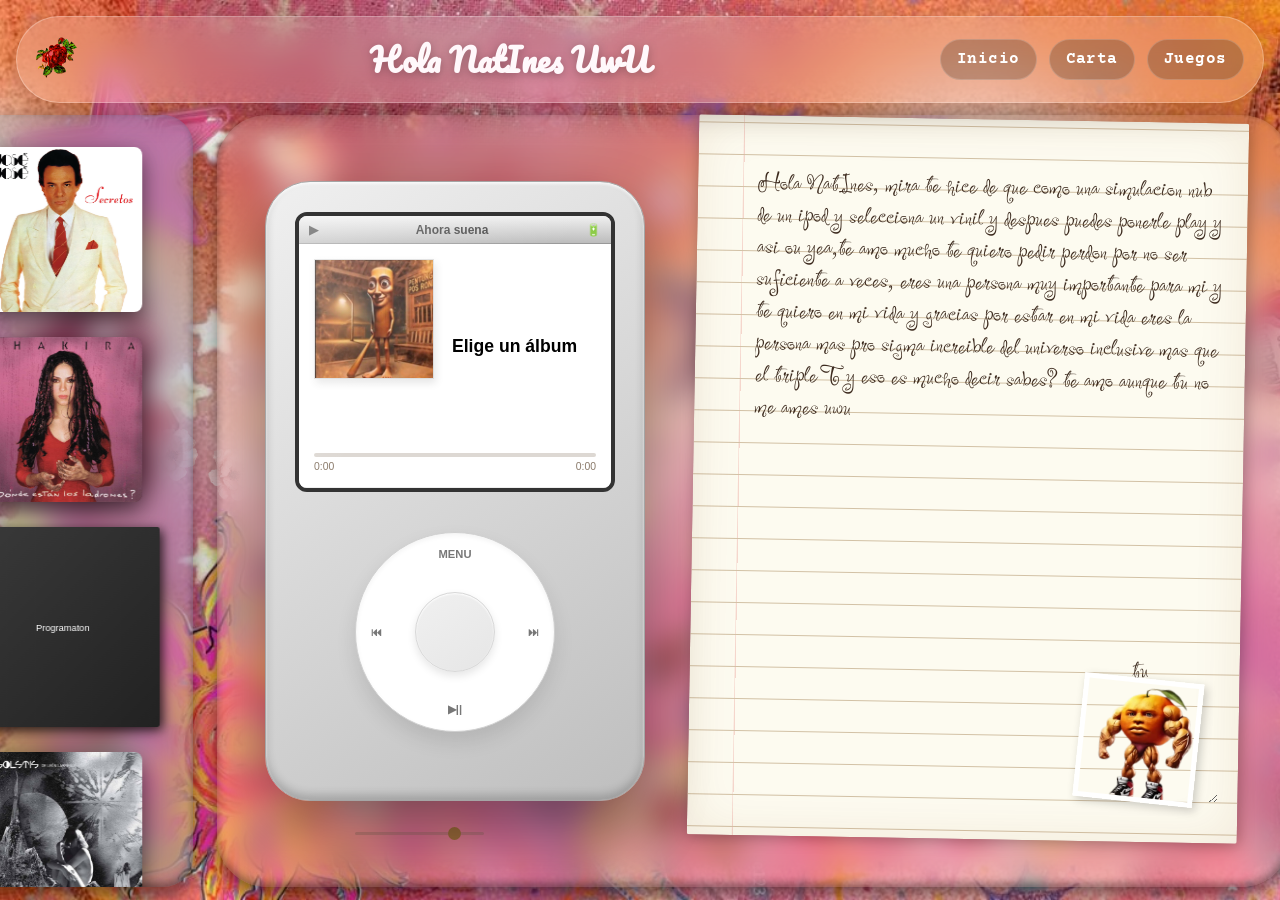
==== card.html @ 34adf607 "hola" ====
<!DOCTYPE html>
<html lang="es">

<head>
  <meta charset="UTF-8">
  <meta name="viewport" content="width=device-width, initial-scale=1.0">
  <title>Hola UwU</title>
  <link href="https://fonts.googleapis.com/css2?family=Special+Elite&family=Courier+Prime:ital,wght@0,400;0,700;1,400&display=swap" rel="stylesheet">
  <link rel="stylesheet" href="card.css">
  <link rel="icon" href="rose.png" type="image/png">
</head>

<body>
  <nav class="navbar">
    <img src="rose.png" alt="Rosa" class="navbar-logo">
    <h1 class="navbar-title">Hola NatInes UwU</h1>
    <ul class="navbar-links">
      <li><a href="index.html">Inicio</a></li>
      <li><a href="card.html">Carta</a></li>
      <li><a href="games.html">Juegos</a></li>
    </ul>
  </nav>

  <main class="page-content">
    <div class="seccion-estante">
      <div class="estante" id="estanteAlbum" role="list" aria-label="Colección de álbumes"></div>
    </div>

    <div class="escritorio">
      <div class="ipod-container">
        <div class="ipod">
          <div class="ipod-screen">
            <div class="screen-header">
              <span class="play-state">▶</span>
              <span class="menu-title">Ahora suena</span>
              <span class="battery">🔋</span>
            </div>

            <div class="now-playing-ipod">
              <div class="ipod-album-art">
                <img id="imgVinilo" src="placeholder.jpg" alt="Portada del álbum">
              </div>
              <div class="ipod-info">
                <h2 id="tituloActual" class="ipod-title">Elige un álbum</h2>
                <p id="artistaActual" class="ipod-artist"></p>
              </div>
            </div>

            <div class="ipod-progress-section">
              <div class="fondo-progreso" id="fondoProgreso">
                <div class="relleno-progreso" id="rellenoProgreso"></div>
              </div>
              <div class="tiempos-progreso">
                <span id="tiempoTranscurrido">0:00</span>
                <span id="duracionTiempo">0:00</span>
              </div>
            </div>

            <ul class="ipod-tracklist" id="listaPistas"></ul>
          </div>

          <div class="click-wheel">
            <button class="wheel-btn menu-btn">MENU</button>
            <button class="wheel-btn prev-btn">⏮</button>
            <button class="wheel-btn next-btn">⏭</button>
            <button class="wheel-btn play-pause-btn" id="btnReproducir">▶||</button>
            <div class="center-btn" id="btnDetener"></div>
          </div>
        </div>

        <div class="ipod-volume-container">
          <input type="range" class="deslizador-volumen" id="deslizadorVolumen" min="0" max="1" step="0.01" value="0.8">
        </div>
      </div>

      <div class="carta-contenedor">
        <div class="hoja-papel">
          <div class="odin-sticker">
            <span class="tu-texto">tu</span>
            <img src="odin.webp" alt="Odin" class="odin-img">
          </div>
          <textarea class="texto-carta" placeholder="Escribe tu carta para Natalia aquí...">Hola NatInes, mira te hice de que como una simulacion nub de un ipod y selecciona un vinil y despues puedes ponerle play y asi ou yea,te amo mucho te quiero pedir perdon por no ser suficiente a veces, eres una persona muy importante para mi y te quiero en mi vida y gracias por estar en mi vida eres la persona mas pro sigma increible del universo inclusive mas que el triple T y eso es mucho decir sabes? te amo aunque tu no me ames uwu</textarea>
        </div>
      </div>
    </div>

    <div class="flowers-layer">
      <img src="rose.png" class="flower flower-7" alt="rosa">
      <img src="flowers.png" class="flower flower-8" alt="flores">
      <img src="flower.png" class="flower flower-9" alt="flor">
      <img src="flowers-2.png" class="flower flower-10" alt="flor">
      <img src="rose.png" class="flower flower-11" alt="rosa">
      <img src="flowers.png" class="flower flower-12" alt="flores">
      <img src="flower.png" class="flower flower-13" alt="flor">
      <img src="flowers-2.png" class="flower flower-14" alt="flor">
      <img src="rose.png" class="flower flower-15" alt="rosa">
      <img src="flowers.png" class="flower flower-16" alt="flores">
      <img src="flower.png" class="flower flower-17" alt="flor">
      <img src="flowers-2.png" class="flower flower-18" alt="flor">
      <img src="rose.png" class="flower flower-19" alt="rosa">
      <img src="flowers.png" class="flower flower-20" alt="flores">
      <img src="flower.png" class="flower flower-21" alt="flor">
      <img src="flowers-2.png" class="flower flower-22" alt="flor">
      <img src="rose.png" class="flower flower-23" alt="rosa">
      <img src="flowers.png" class="flower flower-24" alt="flores">
      <img src="flower.png" class="flower flower-25" alt="flor">
      <img src="flowers-2.png" class="flower flower-26" alt="flor">
      <img src="rose.png" class="flower flower-27" alt="rosa">
      <img src="flowers.png" class="flower flower-28" alt="flores">
      <img src="flower.png" class="flower flower-29" alt="flor">
      <img src="flowers-2.png" class="flower flower-30" alt="flor">
      <img src="rose.png" class="flower flower-31" alt="rosa">
      <img src="flowers.png" class="flower flower-32" alt="flores">
    </div>
  </main>

  <audio id="reproductorAudio" preload="auto"></audio>

  <script src="script.js"></script>
</body>

</html>
---- card.css ----
@import url('https://fonts.googleapis.com/css2?family=Comfortaa:wght@300..700&family=Oi&family=Ole&family=Pacifico&family=Titan+One&display=swap');

*,
*::before,
*::after {
    box-sizing: border-box;
    margin: 0;
    padding: 0;
}

body {
    font-family: "Arial", sans-serif;
    background-image: url('index.jpg');
    background-size: cover;
    background-position: center;
    background-repeat: no-repeat;
    background-attachment: fixed;
    color: #ffffff;
    display: flex;
    flex-direction: column;
    align-items: stretch;
    justify-content: flex-start;
    min-height: 100vh;
    height: 100vh;
    padding: 1rem;
    gap: 1rem;
    overflow: hidden;
}

.navbar {
    width: min(100%, 1440px);
    margin: 0 auto;
    padding: 0.9rem 1.2rem;
    display: flex;
    align-items: center;
    justify-content: space-between;
    gap: 1rem;
    background: rgba(255, 255, 255, 0.16);
    backdrop-filter: blur(16px);
    -webkit-backdrop-filter: blur(16px);
    border: 1px solid rgba(255, 255, 255, 0.25);
    border-radius: 999px;
    box-shadow: 0 10px 30px rgba(0, 0, 0, 0.22);
    position: relative;
    z-index: 20;
}

.navbar-logo {
    width: 44px;
    height: 44px;
    object-fit: cover;
    border-radius: 50%;
    flex-shrink: 0;
}

.navbar-title {
    margin: 0;
    font-family: 'Pacifico', cursive;
    font-size: clamp(1.1rem, 2.5vw, 2rem);
    color: #fff8fb;
    text-shadow: 0 2px 10px rgba(0, 0, 0, 0.25);
    flex: 1;
    text-align: center;
}

.navbar-links {
    list-style: none;
    display: flex;
    align-items: center;
    gap: 0.75rem;
    margin: 0;
}

.navbar-links a {
    display: inline-flex;
    align-items: center;
    justify-content: center;
    padding: 0.65rem 1rem;
    border-radius: 999px;
    color: #fff;
    text-decoration: none;
    font-family: "Courier Prime", monospace;
    font-weight: 700;
    letter-spacing: 0.03em;
    background: rgba(61, 43, 31, 0.28);
    border: 1px solid rgba(255, 255, 255, 0.18);
    transition: transform 0.2s ease, background 0.2s ease, box-shadow 0.2s ease;
}

.navbar-links a:hover,
.navbar-links a:focus-visible {
    background: rgba(61, 43, 31, 0.42);
    transform: translateY(-1px);
    box-shadow: 0 8px 18px rgba(0, 0, 0, 0.18);
    outline: none;
}

.page-content {
    width: min(100%, 1440px);
    margin: 0 auto;
    display: flex;
    flex: 1;
    min-height: 0;
    gap: 1.5rem;
    align-items: center;
    justify-content: center;
    position: relative;
    z-index: 5;
}

.seccion-estante {
    width: 260px;
    flex-shrink: 0;
    margin-bottom: 0;
    perspective: 1500px;
    position: relative;
    z-index: 5;
}

.estante {
    display: flex;
    flex-direction: column;
    gap: 25px;
    padding: 2rem 1.2rem;
    background: rgba(0, 183, 255, 0.15);
    backdrop-filter: blur(15px);
    box-shadow: 0 8px 24px rgba(0, 0, 0, 0.6), inset 0 -4px 8px rgba(0, 0, 0, 0.4);
    border-radius: 30px;
    height: calc(100vh - 8rem);
    overflow-y: auto;
    overflow-x: hidden;
    scrollbar-width: thin;
    scrollbar-color: transparent transparent;
    flex-wrap: nowrap;
}

.ranura-album {
    flex: 0 0 auto;
    cursor: pointer;
    transition: transform 0.3s ease;
    position: relative;
    display: flex;
    flex-direction: column;
    align-items: center;
    outline: none;
    transform-style: preserve-3d;
    transform: rotateY(-15deg);
}

.ranura-album:hover {
    transform: translateX(10px) rotateY(0deg) scale(1.05);
    z-index: 10;
}

.ranura-album:focus-visible {
    outline: 2px solid #c9a96e;
    outline-offset: 3px;
    border-radius: 2px;
}

.ranura-album.activo {
    transform: translateX(20px) rotateY(0deg);
}

.ranura-album.activo .portada-album {
    box-shadow:
        0 12px 30px rgba(0, 0, 0, 0.7);
}

.portada-album {
    width: 165px;
    height: 165px;
    object-fit: cover;
    display: block;
    border-radius: 8px;
    box-shadow:
        0 8px 24px rgba(0, 0, 0, 0.6),
        inset 0 -4px 8px rgba(0, 0, 0, 0.4);
    background: #111;
}

.portada-album-marcador {
    width: 200px;
    height: 200px;
    display: flex;
    align-items: center;
    justify-content: center;
    background: linear-gradient(135deg, #3a3a3a, #222);
    border-radius: 2px;
    box-shadow: 3px 3px 12px rgba(0, 0, 0, 0.8);
    color: #ffffff;
    font-size: 0.6rem;
    text-align: center;
    padding: 8px;
}

.titulo-album {
    margin-top: 10px;
    font-size: 0.7rem;
    color: #ffffff;
    text-align: center;
    white-space: nowrap;
    overflow: hidden;
    text-overflow: ellipsis;
    font-family: "Special Elite", cursive;
    width: 130px;
    text-shadow: 0 2px 4px rgba(0, 0, 0, 0.3);
}

.escritorio {
    flex: 1;
    display: flex;
    flex-direction: row;
    height: calc(100vh - 8rem);
    align-items: flex-end;
    justify-content: center;
    gap: 3rem;
    padding: 3rem;
    background: rgba(255, 255, 255, 0.1);
    backdrop-filter: blur(15px);
    -webkit-backdrop-filter: blur(15px);
    border-radius: 50px;
    box-shadow: 0 8px 24px rgba(0, 0, 0, 0.6), inset 0 -4px 8px rgba(0, 0, 0, 0.4);
    margin-right: 2rem;
    animation: deskEntry 1s ease-out;
    position: relative;
    z-index: 5;
}

@keyframes deskEntry {
    from {
        opacity: 0;
        transform: translateY(30px);
    }

    to {
        opacity: 1;
        transform: translateY(0);
    }
}

.ipod-container {
    flex: 0 0 auto;
    display: flex;
    flex-direction: column;
    align-items: center;
    justify-content: center;
    z-index: 10;
    perspective: 1000px;
}

.ipod {
    width: 380px;
    height: 620px;
    background: linear-gradient(145deg, #f0f0f0, #bebebe);
    border-radius: 45px;
    padding: 30px;
    box-shadow:
        0 30px 60px rgba(0, 0, 0, 0.4),
        inset 0 2px 3px rgba(255, 255, 255, 0.8),
        inset 0 -5px 10px rgba(0, 0, 0, 0.2);
    display: flex;
    flex-direction: column;
    align-items: center;
    border: 1px solid #a5a5a5;
    position: relative;
}

.ipod-screen {
    width: 320px;
    height: 280px;
    background: linear-gradient(to bottom, #ffffff 0%, #e0e0e0 100%);
    border-radius: 12px;
    border: 4px solid #333;
    margin-bottom: 40px;
    padding: 0;
    display: flex;
    flex-direction: column;
    color: #333;
    font-family: -apple-system, BlinkMacSystemFont, "Segoe UI", Roboto, sans-serif;
    overflow: hidden;
    position: relative;
    box-shadow: inset 0 0 15px rgba(0, 0, 0, 0.1);
}

.ipod-screen::after {
    content: '';
    position: absolute;
    top: 0;
    left: 0;
    right: 0;
    bottom: 0;
    background: linear-gradient(135deg, rgba(255, 255, 255, 0.4) 0%, rgba(255, 255, 255, 0) 50%);
    pointer-events: none;
}

.screen-header {
    background: linear-gradient(to bottom, #f0f0f0, #bcbcbc);
    height: 28px;
    display: flex;
    align-items: center;
    justify-content: space-between;
    padding: 0 10px;
    font-size: 0.75rem;
    font-weight: bold;
    border-bottom: 1px solid #999;
    color: #444;
}

.now-playing-ipod {
    display: flex;
    padding: 15px;
    gap: 18px;
    flex: 1;
    background: white;
}

.ipod-album-art img {
    width: 120px;
    height: 120px;
    object-fit: cover;
    border: 1px solid #ddd;
    box-shadow: 2px 4px 8px rgba(0, 0, 0, 0.1);
}

.ipod-info {
    display: flex;
    flex-direction: column;
    justify-content: center;
    min-width: 0;
}

.ipod-title {
    font-size: 1.1rem;
    font-weight: 700;
    margin-bottom: 5px;
    color: #000;
    white-space: nowrap;
    overflow: hidden;
    text-overflow: ellipsis;
}

.ipod-artist {
    font-size: 0.9rem;
    color: #555;
}

.click-wheel {
    width: 200px;
    height: 200px;
    background-color: #ffffff;
    border-radius: 50%;
    position: relative;
    border: 1px solid #d0d0d0;
    box-shadow:
        0 10px 20px rgba(0, 0, 0, 0.1),
        inset 0 2px 5px rgba(0, 0, 0, 0.05);
}

.wheel-btn {
    position: absolute;
    background: none;
    border: none;
    color: #777;
    font-weight: bold;
    font-size: 0.7rem;
    cursor: pointer;
}

.menu-btn {
    top: 15px;
    left: 50%;
    transform: translateX(-50%);
}

.prev-btn {
    left: 15px;
    top: 50%;
    transform: translateY(-50%);
}

.next-btn {
    right: 15px;
    top: 50%;
    transform: translateY(-50%);
}

.play-pause-btn {
    bottom: 15px;
    left: 50%;
    transform: translateX(-50%);
}

.center-btn {
    width: 80px;
    height: 80px;
    background: linear-gradient(145deg, #f0f0f0, #e6e6e6);
    border-radius: 50%;
    position: absolute;
    top: 50%;
    left: 50%;
    transform: translate(-50%, -50%);
    border: 1px solid #d8d8d8;
    box-shadow:
        0 4px 8px rgba(0, 0, 0, 0.1),
        inset 0 1px 2px white;
    cursor: pointer;
}

.ipod-progress-section {
    padding: 0 15px 15px;
    background: white;
}

.ipod-tracklist {
    list-style: none;
    font-size: 0.8rem;
    border-top: 1px solid #eee;
    background: #fff;
    max-height: 80px;
    overflow-y: auto;
}

.item-pista.reproduciendo {
    background: linear-gradient(to bottom, #5bb2fb, #0178e3);
    color: white;
}

.ipod-volume-container {
    margin-top: 20px;
    width: 200px;
}

@media (prefers-reduced-motion: reduce) {
    .plato-girando {
        animation: none;
    }
}

.controles {
    display: flex;
    align-items: center;
    justify-content: center;
    gap: 12px;
    margin-top: 4px;
}

.btn-reproducir {
    width: 48px;
    height: 48px;
    border-radius: 50%;
    border: none;
    background: #c9a96e;
    color: #2c1f12;
    font-size: 1.2rem;
    cursor: pointer;
    display: flex;
    align-items: center;
    justify-content: center;
    transition:
        background 0.15s,
        transform 0.1s;
    box-shadow: 0 2px 8px rgba(0, 0, 0, 0.4);
}

.btn-reproducir:hover {
    background: #dbb87e;
}

.btn-reproducir:active {
    transform: scale(0.95);
}

.btn-reproducir:disabled {
    background: #5a4a3a;
    color: #3a2a1a;
    cursor: not-allowed;
}

.btn-detener {
    width: 36px;
    height: 36px;
    border-radius: 50%;
    border: 1px solid #5a4a3a;
    background: transparent;
    color: #a09080;
    font-size: 0.9rem;
    cursor: pointer;
    display: flex;
    align-items: center;
    justify-content: center;
    transition:
        border-color 0.15s,
        color 0.15s,
        transform 0.1s;
}

.btn-detener:hover {
    border-color: #c9a96e;
    color: #c9a96e;
}

.btn-detener:active {
    transform: scale(0.95);
}

.btn-detener:disabled {
    opacity: 0.3;
    cursor: not-allowed;
}

.panel-info {
    flex: 1;
    min-width: 0;
}

.etiqueta-actual {
    font-size: 0.65rem;
    letter-spacing: 0.2em;
    text-transform: uppercase;
    color: rgba(255, 255, 255, 0.7);
    margin-bottom: 0.4rem;
    font-family: "Courier Prime", monospace;
}

.titulo-actual {
    font-family: "Special Elite", cursive;
    font-size: 1.6rem;
    color: #ffffff;
    margin-bottom: 0.2rem;
    min-height: 1.6rem;
}

.artista-actual {
    font-size: 0.8rem;
    color: rgba(255, 255, 255, 0.6);
    font-style: italic;
    min-height: 1.2rem;
    margin-bottom: 1.25rem;
}

.contenedor-progreso {
    margin-bottom: 1.25rem;
}

.fondo-progreso {
    width: 100%;
    height: 4px;
    background: rgba(120, 100, 80, 0.25);
    border-radius: 2px;
    position: relative;
    cursor: pointer;
    margin-bottom: 4px;
}

.relleno-progreso {
    height: 100%;
    background: #c9a96e;
    border-radius: 2px;
    width: 0%;
    transition: width 0.25s linear;
    pointer-events: none;
    box-shadow: 0 0 10px rgba(201, 169, 110, 0.5);
}

.tiempos-progreso {
    display: flex;
    justify-content: space-between;
    font-size: 0.65rem;
    color: #8a7a6a;
}

.contenedor-volumen {
    display: flex;
    align-items: center;
    gap: 8px;
    margin-bottom: 1.5rem;
}

.icono-volumen {
    font-size: 0.75rem;
    color: #8a7a6a;
}

.deslizador-volumen {
    -webkit-appearance: none;
    appearance: none;
    flex: 1;
    height: 3px;
    background: rgba(120, 100, 80, 0.3);
    border-radius: 2px;
    outline: none;
    cursor: pointer;
}

.deslizador-volumen::-webkit-slider-thumb {
    -webkit-appearance: none;
    width: 13px;
    height: 13px;
    border-radius: 50%;
    background: #9a6a3a;
    cursor: pointer;
}

.titulo-lista {
    font-size: 0.65rem;
    letter-spacing: 0.2em;
    text-transform: uppercase;
    color: #8a7a6a;
    margin-bottom: 0.6rem;
    font-family: "Courier Prime", monospace;
    border-bottom: 1px solid rgba(120, 100, 80, 0.2);
    padding-bottom: 0.3rem;
}

.lista-pistas {
    list-style: none;
    max-height: 160px;
    overflow-y: auto;
    scrollbar-width: thin;
    scrollbar-color: #9a6a3a transparent;
}

.item-pista {
    display: flex;
    align-items: center;
    gap: 8px;
    padding: 5px 6px;
    border-radius: 3px;
    cursor: pointer;
    transition: background 0.15s;
    font-size: 0.78rem;
    color: #4a3a2a;
}

.item-pista:hover {
    background: rgba(120, 100, 80, 0.12);
}

.item-pista.reproduciendo {
    background: rgba(154, 106, 58, 0.12);
    color: #6a3a1a;
    font-weight: 700;
}

.num-pista {
    width: 16px;
    text-align: right;
    color: #9a8a7a;
    font-size: 0.65rem;
    flex-shrink: 0;
}

.item-pista.reproduciendo .num-pista::after {
    content: "▶";
    font-size: 0.55rem;
}

.item-pista:not(.reproduciendo) .val-num-pista {
    display: inline;
}

.item-pista.reproduciendo .val-num-pista {
    display: none;
}

.nombre-pista {
    flex: 1;
    white-space: nowrap;
    overflow: hidden;
    text-overflow: ellipsis;
}

.dur-pista {
    color: #9a8a7a;
    font-size: 0.65rem;
    flex-shrink: 0;
}

.mensaje-espera {
    color: #9a8a7a;
    font-size: 0.78rem;
    font-style: italic;
    padding: 0.5rem 6px;
}

.nota-papel {
    margin-top: 1.5rem;
    padding: 0.75rem 1rem;
    border-left: 2px solid rgba(154, 106, 58, 0.4);
    position: relative;
    z-index: 1;
}

.nota-papel p {
    font-size: 0.72rem;
    color: #7a6a5a;
    line-height: 1.7;
    font-style: italic;
}

.sello {
    position: absolute;
    top: 1.5rem;
    right: 2.5rem;
    width: 60px;
    height: 60px;
    border: 2px solid rgba(154, 106, 58, 0.3);
    border-radius: 50%;
    display: flex;
    align-items: center;
    justify-content: center;
    transform: rotate(12deg);
    opacity: 0.4;
    z-index: 1;
}

.interior-sello {
    font-family: "Special Elite", cursive;
    font-size: 0.5rem;
    color: #9a6a3a;
    text-align: center;
    line-height: 1.4;
    text-transform: uppercase;
    letter-spacing: 0.05em;
}

.flower {
    position: absolute;
    width: 60px;
    height: auto;
    user-select: none;
    animation: floatAround 10s infinite ease-in-out;
    z-index: 1;
    opacity: 0.6;
    filter: drop-shadow(0 5px 10px rgba(0, 0, 0, 0.1));
    pointer-events: none;
}

@keyframes floatAround {

    0%,
    100% {
        transform: translate(0, 0) rotate(0deg) scale(1);
    }

    33% {
        transform: translate(60px, -80px) rotate(120deg) scale(1.1);
    }

    66% {
        transform: translate(-40px, 40px) rotate(240deg) scale(0.9);
    }
}

.flower-1 {
    top: 10%;
    left: 10%;
    animation-delay: 0s;
}

.flower-2 {
    top: 15%;
    right: 10%;
    animation-delay: 1s;
}

.flower-3 {
    bottom: 10%;
    left: 15%;
    animation-delay: 2s;
}

.flower-4 {
    bottom: 15%;
    right: 15%;
    animation-delay: 3s;
}

.flower-5 {
    top: 50%;
    left: 5%;
    animation-delay: 4s;
}

.flower-6 {
    top: 45%;
    right: 5%;
    animation-delay: 5s;
}

.flower-7 {
    bottom: 40%;
    left: 25%;
    animation-delay: 1.5s;
}

.flower-8 {
    top: 30%;
    right: 25%;
    animation-delay: 2.5s;
}

.flower-9 {
    top: 25%;
    left: 35%;
    animation-delay: 0.5s;
}

.flower-10 {
    top: 70%;
    left: 40%;
    animation-delay: 1.2s;
}

.flower-11 {
    top: 20%;
    right: 40%;
    animation-delay: 2.1s;
}

.flower-12 {
    top: 65%;
    right: 35%;
    animation-delay: 3.4s;
}

.flower-13 {
    top: 80%;
    left: 5%;
    animation-delay: 4.8s;
}

.flower-14 {
    top: 5%;
    right: 45%;
    animation-delay: 5.1s;
}

.flower-15 {
    bottom: 5%;
    right: 45%;
    animation-delay: 0.8s;
}

.flower-16 {
    top: 40%;
    left: 45%;
    animation-delay: 3.9s;
}

.flower-17 {
    top: 5%;
    left: 20%;
    animation-delay: 0.2s;
}

.flower-18 {
    top: 80%;
    right: 20%;
    animation-delay: 1.4s;
}

.flower-19 {
    bottom: 25%;
    left: 50%;
    animation-delay: 2.3s;
}

.flower-20 {
    top: 60%;
    right: 50%;
    animation-delay: 3.1s;
}

.flower-21 {
    bottom: 50%;
    left: 15%;
    animation-delay: 4.5s;
}

.flower-22 {
    top: 35%;
    left: 80%;
    animation-delay: 5.5s;
}

.flower-23 {
    bottom: 15%;
    left: 5%;
    animation-delay: 1.8s;
}

.flower-24 {
    top: 15%;
    left: 55%;
    animation-delay: 2.9s;
}

.flower-25 {
    top: 85%;
    left: 25%;
    animation-delay: 0.7s;
}

.flower-26 {
    bottom: 50%;
    right: 20%;
    animation-delay: 1.6s;
}

.flower-27 {
    top: 55%;
    right: 30%;
    animation-delay: 2.5s;
}

.flower-28 {
    bottom: 10%;
    right: 40%;
    animation-delay: 3.8s;
}

.flower-29 {
    top: 40%;
    left: 10%;
    animation-delay: 4.2s;
}

.flower-30 {
    bottom: 35%;
    right: 10%;
    animation-delay: 5.3s;
}

.flower-31 {
    top: 75%;
    right: 5%;
    animation-delay: 0.9s;
}

.flower-32 {
    bottom: 75%;
    left: 30%;
    animation-delay: 3.6s;
}

.carta-contenedor {
    width: 550px;
    height: 720px;
    flex-shrink: 0;
    perspective: 1000px;
}

.hoja-papel {
    width: 100%;
    height: 100%;
    background-color: #fdfbf0;
    background-image:
        repeating-linear-gradient(transparent, transparent 31px, #d2c1a5 31px, #d2c1a5 32px),
        linear-gradient(to right, rgba(200, 0, 0, 0.15) 1px, transparent 1px);
    background-size: 100% 32px, 45px 100%;
    background-position: 0 40px, 45px 0;
    background-repeat: repeat-y, no-repeat;
    padding: 50px 20px 40px 60px;
    border-radius: 2px;
    box-shadow:
        2px 2px 15px rgba(0, 0, 0, 0.3),
        0 0 50px rgba(139, 69, 19, 0.1) inset;
    position: relative;
    transform: rotate(1deg);
    border: none;
    overflow: hidden;
}

.texto-carta {
    width: 100%;
    height: 100%;
    border: none;
    outline: none;
    background: transparent;
    font-family: 'Ole', cursive;
    font-size: 1.8rem;
    line-height: 32px;
    color: #3d2b1f;
    white-space: pre-wrap;
    overflow-y: auto;
}

.odin-sticker {
    position: absolute;
    bottom: 40px;
    right: 40px;
    display: flex;
    flex-direction: column;
    align-items: center;
    z-index: 100;
    pointer-events: none;
}
.odin-img {
    width: 120px;
    border: 5px solid white;
    box-shadow: 3px 3px 10px rgba(0,0,0,0.2);
    transform: rotate(5deg);
}
.tu-texto {
    font-family: 'Ole', cursive;
    color: #3d2b1f;
    font-size: 1.8rem;
    margin-bottom: -10px;
    transform: rotate(-10deg);
}

.texto-carta::placeholder {
    color: rgba(61, 43, 31, 0.4);
}

@media (max-width: 1024px) {
    body {
        height: auto;
        overflow-y: auto;
        overflow-x: hidden;
    }
    .navbar {
        border-radius: 28px;
        flex-wrap: wrap;
        justify-content: center;
        text-align: center;
    }
    .navbar-title {
        order: 1;
        flex: 1 1 100%;
    }
    .navbar-logo {
        order: 0;
    }
    .navbar-links {
        order: 2;
    }
    .page-content {
        flex-direction: column;
        width: 100%;
        align-items: stretch;
        justify-content: flex-start;
    }
    .seccion-estante {
        width: 100%;
        margin-bottom: 2rem;
    }
    .estante {
        flex-direction: row;
        height: auto;
        width: 100%;
        overflow-x: auto;
        overflow-y: hidden;
        padding: 1rem;
    }
    .ranura-album {
        transform: none;
    }
    .ranura-album.activo, .ranura-album:hover {
        transform: scale(1.05);
    }
    .escritorio {
        flex-direction: column;
        width: 100%;
        height: auto;
        padding: 2rem 1rem;
        margin-right: 0;
        align-items: center;
        gap: 2rem;
    }
    .ipod {
        transform: scale(0.85);
        margin: -40px 0;
    }
    .carta-contenedor {
        width: 100%;
        height: auto;
    }
    .hoja-papel {
        transform: none;
        height: 600px;
        padding: 40px 20px 40px 50px;
    }
}

@media (max-width: 600px) {
    .navbar {
        padding: 0.8rem;
        gap: 0.75rem;
    }
    .navbar-links {
        width: 100%;
        justify-content: center;
        flex-wrap: wrap;
    }
    .navbar-links a {
        width: 100%;
    }
    .flower {
        display: none;
    }
    .ipod {
        transform: scale(0.75);
        margin: -80px 0;
    }
    .texto-carta {
        font-size: 1.4rem;
    }
}
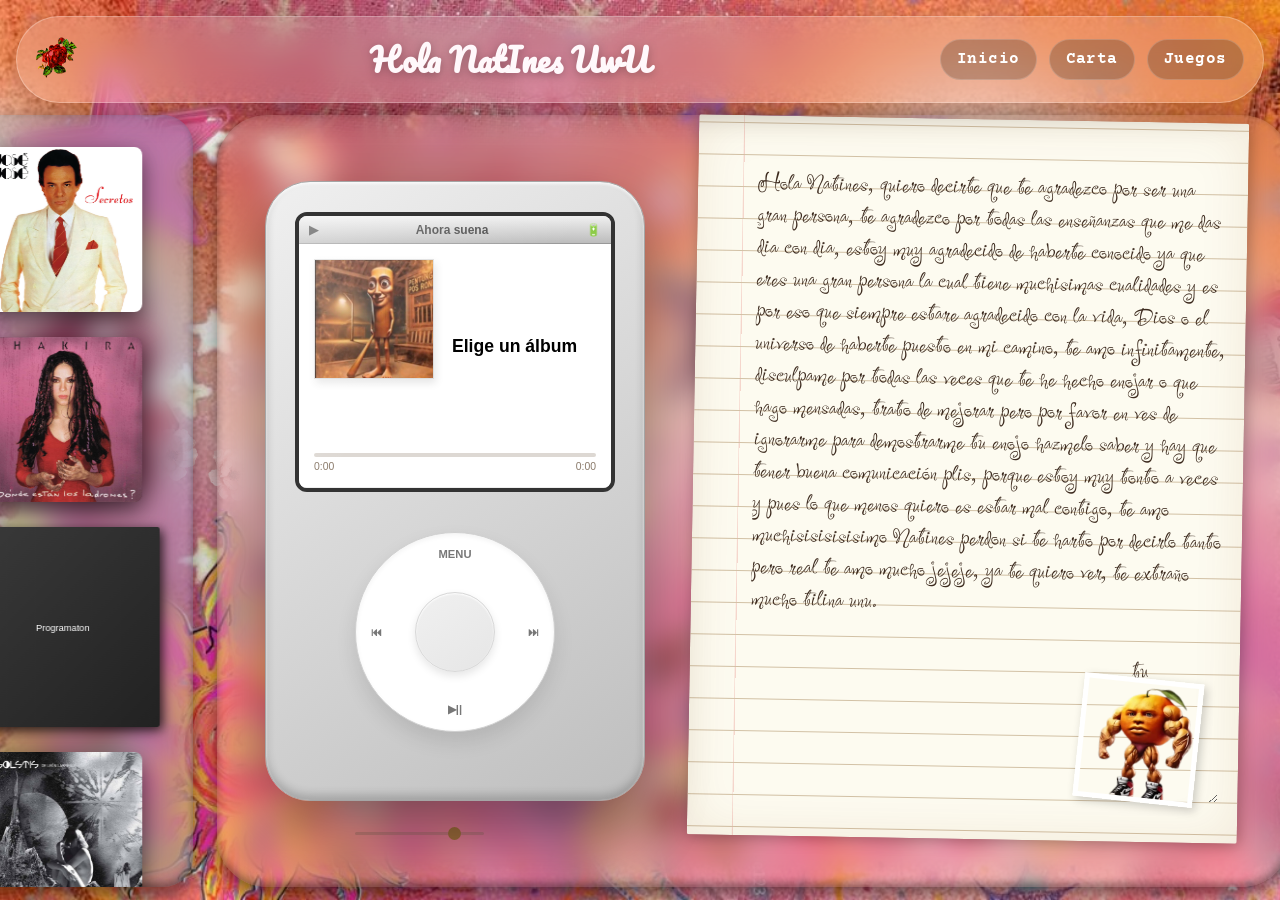
==== commit 230df2f7: "Update textarea content with a heartfelt message for NatInes" ====
--- a/card.html
+++ b/card.html
@@ -79,7 +79,7 @@
             <span class="tu-texto">tu</span>
             <img src="odin.webp" alt="Odin" class="odin-img">
           </div>
-          <textarea class="texto-carta" placeholder="Escribe tu carta para Natalia aquí...">Hola NatInes, mira te hice de que como una simulacion nub de un ipod y selecciona un vinil y despues puedes ponerle play y asi ou yea,te amo mucho te quiero pedir perdon por no ser suficiente a veces, eres una persona muy importante para mi y te quiero en mi vida y gracias por estar en mi vida eres la persona mas pro sigma increible del universo inclusive mas que el triple T y eso es mucho decir sabes? te amo aunque tu no me ames uwu</textarea>
+          <textarea class="texto-carta" placeholder="Escribe aquí...">Hola Natines, quiero decirte que te agradezco por ser una gran persona, te agradezco por todas las enseñanzas que me das dia con dia, estoy muy agradecido de haberte conocido ya que eres una gran persona la cual tiene muchisimas cualidades y es por eso que siempre estare agradecido con la vida, Dios o el universo de haberte puesto en mi camino, te amo infinitamente, disculpame por todas las veces que te he hecho enojar o que hago mensadas, trato de mejorar pero por favor en ves de ignorarme para demostrarme tu enojo hazmelo saber y hay que tener buena comunicación plis, porque estoy muy tonto a veces y pues lo que menos quiero es estar mal contigo, te amo muchisisisisisimo Natines perdon si te harto por decirlo tanto pero real te amo mucho jejeje, ya te quiero ver, te extraño mucho tilina unu.</textarea>
         </div>
       </div>
     </div>
